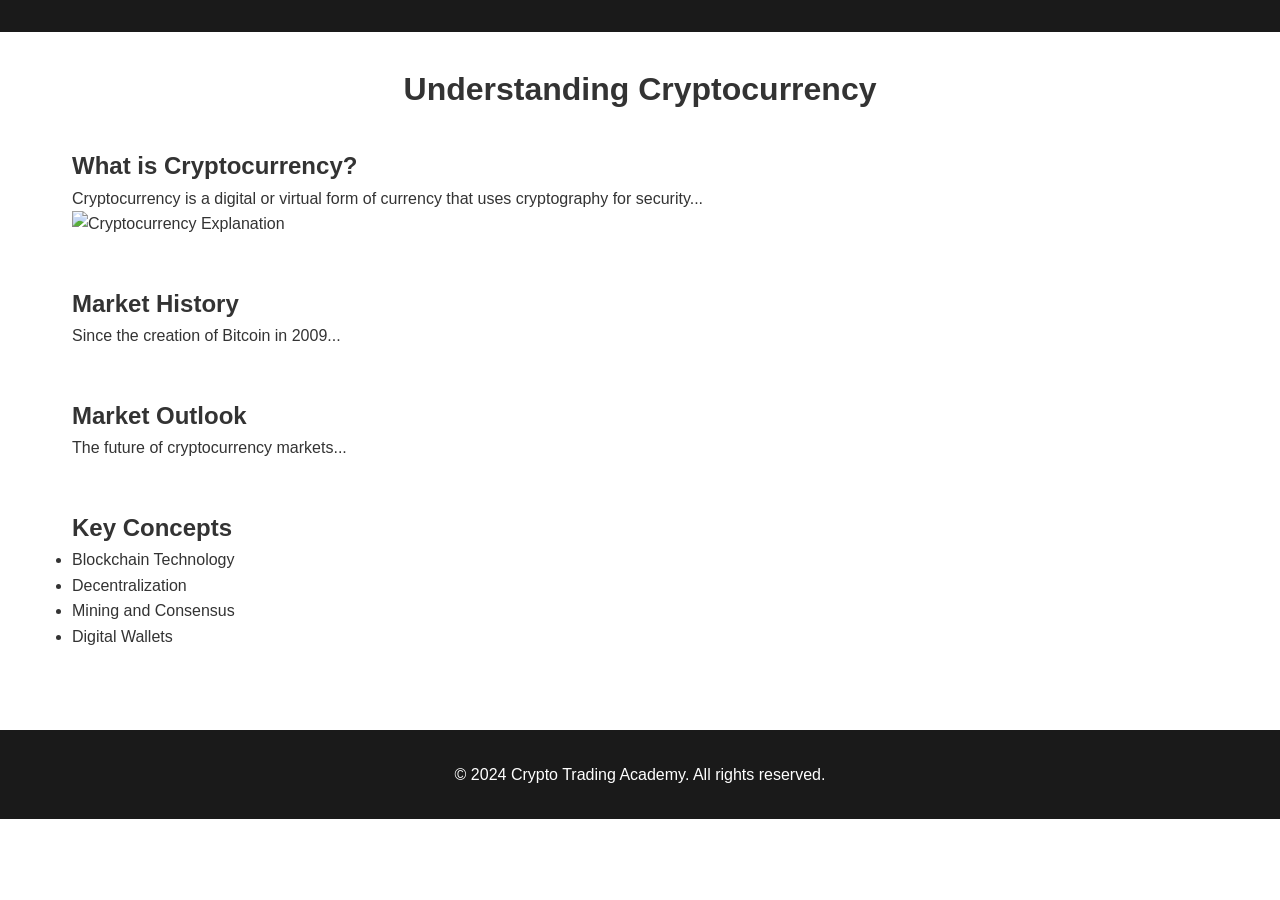
==== crypto-basics.html @ 5c656889 "Add files via upload" ====
<!DOCTYPE html>
<html lang="en">
<head>
    <meta charset="UTF-8">
    <meta name="viewport" content="width=device-width, initial-scale=1.0">
    <title>Cryptocurrency Basics | Crypto Trading Academy</title>
    <link rel="stylesheet" href="styles.css">
</head>
<body>
    <header>
        <!-- 네비게이션 메뉴는 index.html과 동일 -->
    </header>

    <main class="content">
        <h1>Understanding Cryptocurrency</h1>
        
        <section>
            <h2>What is Cryptocurrency?</h2>
            <p>Cryptocurrency is a digital or virtual form of currency that uses cryptography for security...</p>
            <img src="https://example.com/crypto-explanation.jpg" alt="Cryptocurrency Explanation">
        </section>

        <section>
            <h2>Market History</h2>
            <p>Since the creation of Bitcoin in 2009...</p>
            <!-- CoinGecko 차트 임베드 -->
            <div id="coingecko-chart"></div>
        </section>

        <section>
            <h2>Market Outlook</h2>
            <p>The future of cryptocurrency markets...</p>
        </section>

        <section>
            <h2>Key Concepts</h2>
            <ul>
                <li>Blockchain Technology</li>
                <li>Decentralization</li>
                <li>Mining and Consensus</li>
                <li>Digital Wallets</li>
            </ul>
        </section>
    </main>

    <footer>
        <p>&copy; 2024 Crypto Trading Academy. All rights reserved.</p>
    </footer>
</body>
</html>
---- styles.css ----
* {
    margin: 0;
    padding: 0;
    box-sizing: border-box;
}

body {
    font-family: Arial, sans-serif;
    line-height: 1.6;
    color: #333;
}

header {
    background: #1a1a1a;
    padding: 1rem;
}

nav ul {
    list-style: none;
    display: flex;
    justify-content: center;
    flex-wrap: wrap;
}

nav ul li {
    margin: 0 1rem;
}

nav ul li a {
    color: white;
    text-decoration: none;
}

.hero {
    text-align: center;
    padding: 4rem 2rem;
    background: #f4f4f4;
}

.page-previews {
    display: grid;
    grid-template-columns: repeat(auto-fit, minmax(300px, 1fr));
    gap: 2rem;
    padding: 2rem;
}

article {
    padding: 1.5rem;
    border: 1px solid #ddd;
    border-radius: 8px;
}

article h2 {
    margin-bottom: 1rem;
}

article a {
    display: inline-block;
    margin-top: 1rem;
    color: #0066cc;
    text-decoration: none;
}

footer {
    text-align: center;
    padding: 2rem;
    background: #1a1a1a;
    color: white;
}

.content {
    max-width: 1200px;
    margin: 0 auto;
    padding: 2rem;
}

.content section {
    margin-bottom: 3rem;
}

.content h1 {
    text-align: center;
    margin-bottom: 2rem;
}

.analysis-tools {
    display: grid;
    grid-template-columns: repeat(auto-fit, minmax(250px, 1fr));
    gap: 2rem;
    margin: 2rem 0;
}

.tool {
    background: #f8f8f8;
    padding: 1.5rem;
    border-radius: 8px;
}

.cta {
    text-align: center;
    background: #f4f4f4;
    padding: 3rem;
    border-radius: 8px;
}

.button {
    display: inline-block;
    padding: 1rem 2rem;
    background: #0066cc;
    color: white;
    text-decoration: none;
    border-radius: 4px;
    margin-top: 1rem;
}

.button:hover {
    background: #0052a3;
}

/* Additional styles for new pages */
.pattern-grid, .indicators {
    display: grid;
    grid-template-columns: repeat(auto-fit, minmax(300px, 1fr));
    gap: 2rem;
    margin: 2rem 0;
}

.pattern, .indicator {
    background: #f8f8f8;
    padding: 1.5rem;
    border-radius: 8px;
}

.category-grid {
    display: grid;
    grid-template-columns: repeat(auto-fit, minmax(250px, 1fr));
    gap: 2rem;
    margin: 2rem 0;
}

.category {
    background: #f8f8f8;
    padding: 2rem;
    border-radius: 8px;
    text-align: center;
}

.start-quiz {
    background: #0066cc;
    color: white;
    border: none;
    padding: 1rem 2rem;
    border-radius: 4px;
    cursor: pointer;
    margin-top: 1rem;
}

.stats-container {
    display: grid;
    grid-template-columns: repeat(auto-fit, minmax(200px, 1fr));
    gap: 2rem;
    margin: 2rem 0;
}

.stat {
    text-align: center;
    padding: 1.5rem;
    background: #f8f8f8;
    border-radius: 8px;
}

.advantages-grid {
    display: grid;
    grid-template-columns: repeat(auto-fit, minmax(250px, 1fr));
    gap: 2rem;
    margin: 2rem 0;
}

.advantage {
    background: #f8f8f8;
    padding: 1.5rem;
    border-radius: 8px;
}

.services {
    list-style: none;
    padding: 2rem;
    background: #f8f8f8;
    border-radius: 8px;
    margin: 2rem 0;
}

.services li {
    margin-bottom: 1rem;
    padding-left: 1.5rem;
    position: relative;
}

.services li:before {
    content: "→";
    position: absolute;
    left: 0;
}

/* Mobile-friendly adjustments */
@media screen and (max-width: 768px) {
    /* Navigation */
    nav ul {
        flex-direction: column;
        align-items: center;
    }

    nav ul li {
        margin: 0.5rem 0;
    }

    /* Hero section */
    .hero {
        padding: 2rem 1rem;
    }

    .hero h1 {
        font-size: 1.8rem;
    }

    /* Content sections */
    .content {
        padding: 1rem;
    }

    .page-previews {
        grid-template-columns: 1fr;
        gap: 1rem;
        padding: 1rem;
    }

    /* Pattern and indicator grids */
    .pattern-grid,
    .indicators,
    .advantages-grid,
    .category-grid {
        grid-template-columns: 1fr;
        gap: 1rem;
    }

    /* Stats container */
    .stats-container {
        grid-template-columns: 1fr;
        gap: 1rem;
    }

    /* CTA sections */
    .cta {
        padding: 2rem 1rem;
    }

    /* Typography adjustments */
    h1 {
        font-size: 2rem;
    }

    h2 {
        font-size: 1.5rem;
    }

    h3 {
        font-size: 1.2rem;
    }

    /* Spacing adjustments */
    section {
        margin-bottom: 2rem;
    }

    .tool, .pattern, .indicator, .advantage {
        padding: 1rem;
    }

    /* Button adjustments */
    .button, .start-quiz {
        width: 100%;
        text-align: center;
        margin: 0.5rem 0;
    }
}

/* Additional responsive improvements */
@media screen and (max-width: 480px) {
    /* Further adjustments for very small screens */
    .hero h1 {
        font-size: 1.5rem;
    }

    .content h1 {
        font-size: 1.8rem;
    }

    /* Adjust padding and margins */
    .content section {
        margin-bottom: 1.5rem;
    }

    article {
        padding: 1rem;
    }

    /* Make lists more readable on mobile */
    ul, ol {
        padding-left: 1.2rem;
    }

    /* Adjust service list items */
    .services li {
        padding-left: 1.2rem;
    }

    /* Image responsiveness */
    img {
        max-width: 100%;
        height: auto;
    }
}

/* Ensure smooth scrolling on all devices */
html {
    scroll-behavior: smooth;
}

/* Improve touch targets for mobile */
button, 
a.button,
nav ul li a {
    min-height: 44px;
    min-width: 44px;
    padding: 0.8rem 1.2rem;
    display: inline-flex;
    align-items: center;
    justify-content: center;
}

/* Add loading state styles for quiz app */
.loading {
    position: relative;
    opacity: 0.7;
    pointer-events: none;
}

.loading::after {
    content: "";
    position: absolute;
    top: 50%;
    left: 50%;
    width: 2rem;
    height: 2rem;
    border: 3px solid #f3f3f3;
    border-top: 3px solid #0066cc;
    border-radius: 50%;
    animation: spin 1s linear infinite;
}

@keyframes spin {
    0% { transform: translate(-50%, -50%) rotate(0deg); }
    100% { transform: translate(-50%, -50%) rotate(360deg); }
}

/* Improve form elements for quiz */
input[type="radio"],
input[type="checkbox"] {
    width: 20px;
    height: 20px;
    margin-right: 10px;
}

/* Add transition effects */
.button,
.start-quiz,
nav ul li a,
article {
    transition: all 0.3s ease;
}

/* Hide elements with class 'hidden' */
.hidden {
    display: none;
}
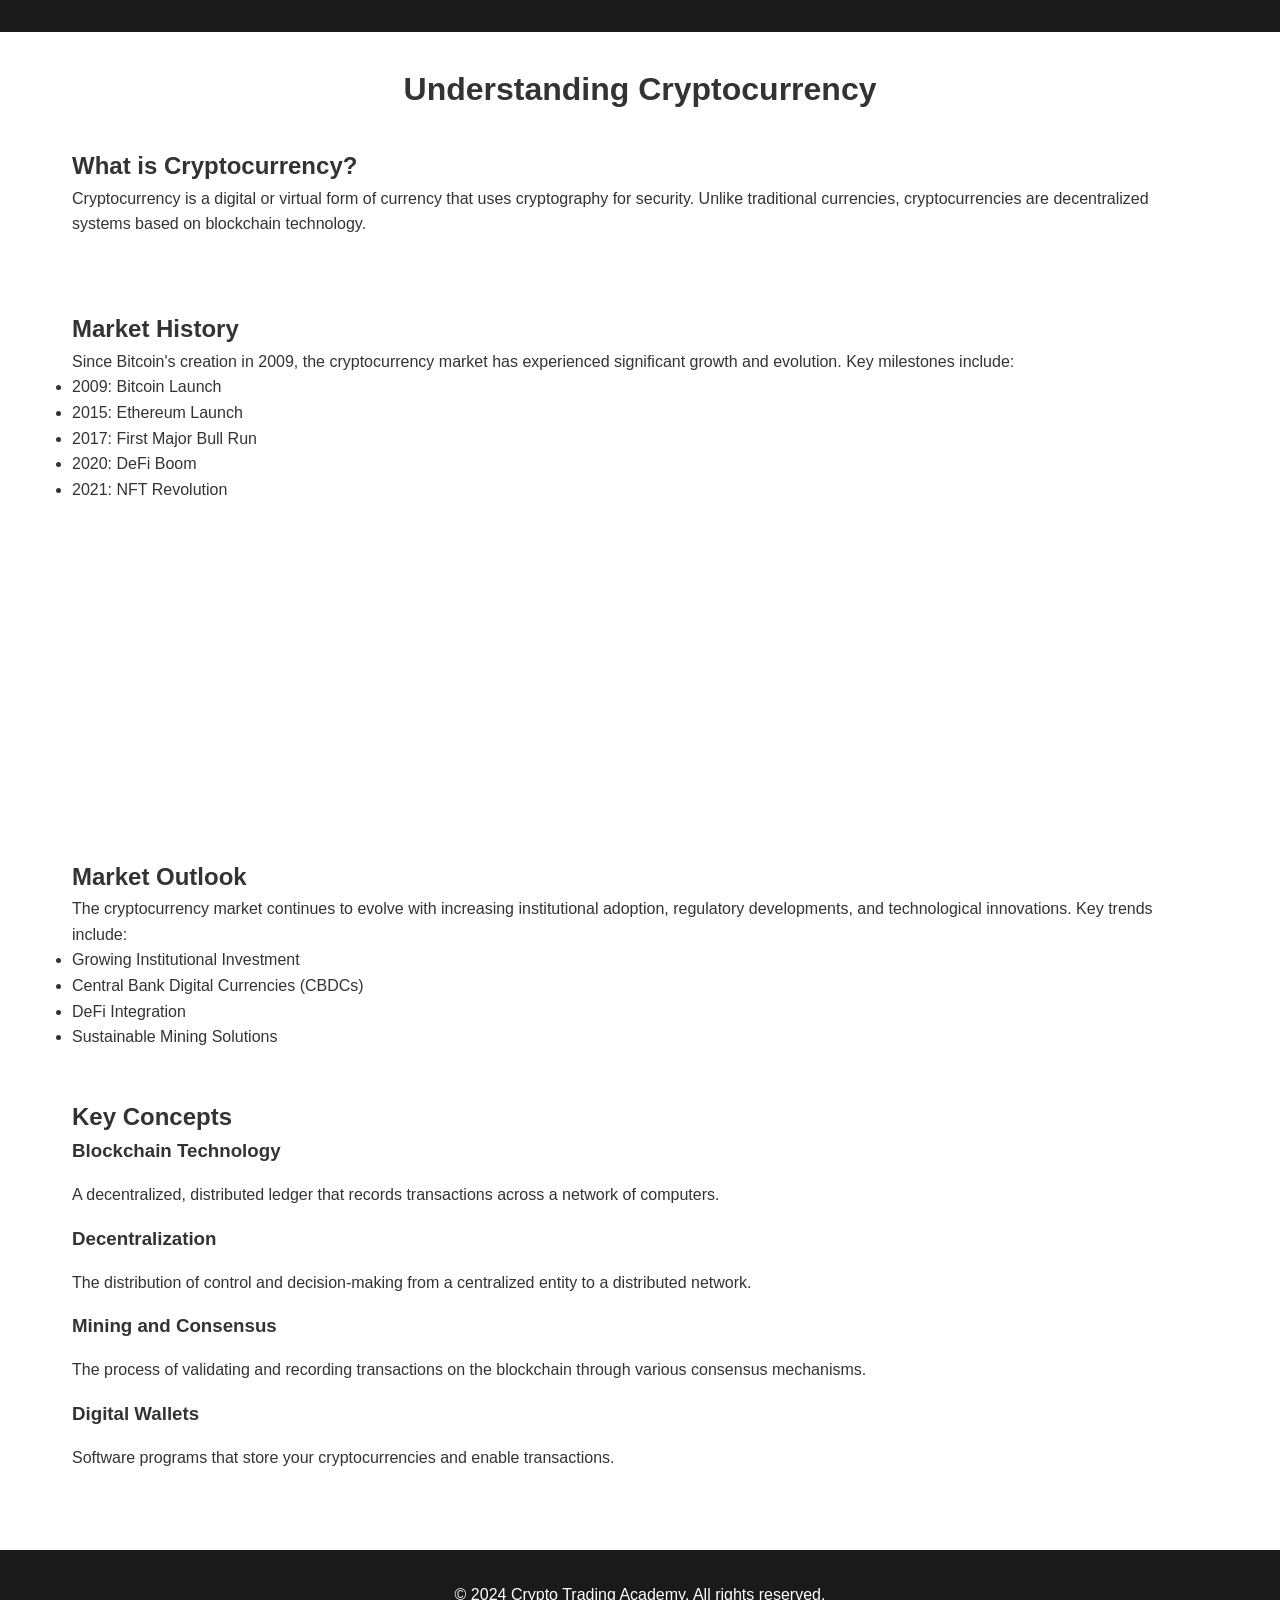
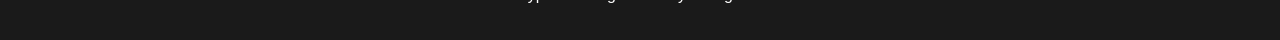
==== commit ceb18e38: "Add files via upload" ====
--- a/crypto-basics.html
+++ b/crypto-basics.html
@@ -16,30 +16,57 @@
         
         <section>
             <h2>What is Cryptocurrency?</h2>
-            <p>Cryptocurrency is a digital or virtual form of currency that uses cryptography for security...</p>
-            <img src="https://example.com/crypto-explanation.jpg" alt="Cryptocurrency Explanation">
+            <p>Cryptocurrency is a digital or virtual form of currency that uses cryptography for security. Unlike traditional currencies, cryptocurrencies are decentralized systems based on blockchain technology.</p>
+            <img src="https://www.investopedia.com/thmb/hZuXjD7RtdrEZQcM8uU67CJSjOk=/1500x0/filters:no_upscale():max_bytes(150000):strip_icc()/dotdash_Final_Blockchain_Sep_2020-01-60f31a638c4944abbcfde92e1a408a30.jpg" alt="Blockchain Technology">
         </section>
 
         <section>
             <h2>Market History</h2>
-            <p>Since the creation of Bitcoin in 2009...</p>
-            <!-- CoinGecko 차트 임베드 -->
-            <div id="coingecko-chart"></div>
+            <p>Since Bitcoin's creation in 2009, the cryptocurrency market has experienced significant growth and evolution. Key milestones include:</p>
+            <ul>
+                <li>2009: Bitcoin Launch</li>
+                <li>2015: Ethereum Launch</li>
+                <li>2017: First Major Bull Run</li>
+                <li>2020: DeFi Boom</li>
+                <li>2021: NFT Revolution</li>
+            </ul>
+            <div id="market-chart">
+                <!-- CoinGecko Chart Embed -->
+                <iframe src="https://www.coingecko.com/en/widgets/coin_price_chart_widget?id=bitcoin&vs_currency=usd" width="100%" height="300" frameborder="0"></iframe>
+            </div>
         </section>
 
         <section>
             <h2>Market Outlook</h2>
-            <p>The future of cryptocurrency markets...</p>
+            <p>The cryptocurrency market continues to evolve with increasing institutional adoption, regulatory developments, and technological innovations. Key trends include:</p>
+            <ul>
+                <li>Growing Institutional Investment</li>
+                <li>Central Bank Digital Currencies (CBDCs)</li>
+                <li>DeFi Integration</li>
+                <li>Sustainable Mining Solutions</li>
+            </ul>
         </section>
 
         <section>
             <h2>Key Concepts</h2>
-            <ul>
-                <li>Blockchain Technology</li>
-                <li>Decentralization</li>
-                <li>Mining and Consensus</li>
-                <li>Digital Wallets</li>
-            </ul>
+            <div class="concept-grid">
+                <div class="concept">
+                    <h3>Blockchain Technology</h3>
+                    <p>A decentralized, distributed ledger that records transactions across a network of computers.</p>
+                </div>
+                <div class="concept">
+                    <h3>Decentralization</h3>
+                    <p>The distribution of control and decision-making from a centralized entity to a distributed network.</p>
+                </div>
+                <div class="concept">
+                    <h3>Mining and Consensus</h3>
+                    <p>The process of validating and recording transactions on the blockchain through various consensus mechanisms.</p>
+                </div>
+                <div class="concept">
+                    <h3>Digital Wallets</h3>
+                    <p>Software programs that store your cryptocurrencies and enable transactions.</p>
+                </div>
+            </div>
         </section>
     </main>
 
--- a/styles.css
+++ b/styles.css
@@ -382,4 +382,49 @@
 /* Hide elements with class 'hidden' */
 .hidden {
     display: none;
+}
+
+/* Additional styles for technical analysis bible */
+.pattern img,
+.indicator img,
+.concept img {
+    width: 100%;
+    max-width: 500px;
+    height: auto;
+    margin: 1rem 0;
+    border: 1px solid #ddd;
+    border-radius: 4px;
+}
+
+.pattern p,
+.indicator p,
+.concept p {
+    margin: 1rem 0;
+    line-height: 1.6;
+}
+
+.pattern ul,
+.indicator ul {
+    background: #f8f8f8;
+    padding: 1rem 1.5rem;
+    border-radius: 4px;
+    margin: 1rem 0;
+}
+
+.practice {
+    text-align: center;
+    background: #f4f4f4;
+    padding: 3rem;
+    border-radius: 8px;
+    margin-top: 3rem;
+}
+
+/* Improve image loading */
+img {
+    opacity: 0;
+    transition: opacity 0.3s ease;
+}
+
+img.loaded {
+    opacity: 1;
 } 
